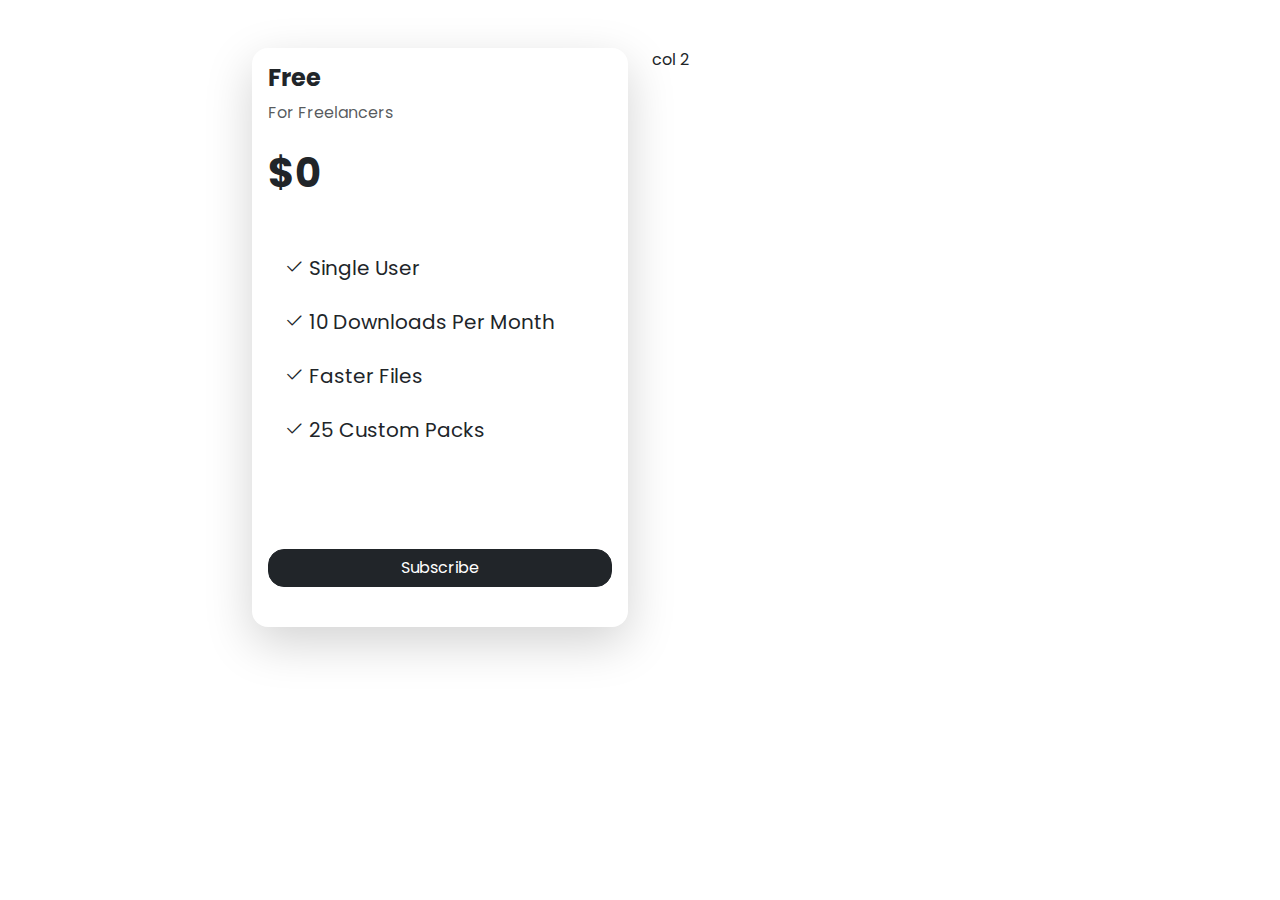
==== index.html @ 2b571614 "project setup" ====
<!DOCTYPE html>
<html lang="en">

<head>
    <meta charset="UTF-8">
    <meta name="viewport" content="width=device-width, initial-scale=1.0">
    <title>Mini-Projects Starter | Pricing Card</title>
    <link rel="preconnect" href="https://fonts.googleapis.com">
    <link rel="preconnect" href="https://fonts.gstatic.com" crossorigin>
    <link href="https://fonts.googleapis.com/css2?family=Poppins:wght@300;400;600;700&display=swap" rel="stylesheet">
    <link rel="stylesheet" href="https://cdn.jsdelivr.net/npm/bootstrap-icons@1.11.3/font/bootstrap-icons.min.css">
    <link rel="stylesheet" href="./css/bootstrap.min.css">
    <link rel="stylesheet" href="./css/style.css">
</head>

<body>
    <div class="container">
        <div class="row mt-5">
            <div class="col-md-6">
                <!-- Card 1 -->
                <div class="card rounded-4 shadow-lg border-0 mb-5">
                    <div class="card-body">
                        <div>
                            <h4 class="fw-bold">Free</h4>
                            <p class="text-muted">For Freelancers</p>
                        </div>
                        <h2 class="fs-1 fw-bold mt-4 mb-5">$0</h2>
                        <ul class="list-group list-group-flush  fs-5 mb-5 vstack gap-2">
                            <li class="list-group-item border-0">
                                <i class="bi bi-check2"></i> Single User
                            </li>
                            <li class="list-group-item border-0">
                                <i class="bi bi-check2"></i> 10 Downloads Per Month
                            </li>
                            <li class="list-group-item border-0">
                                <i class="bi bi-check2"></i> Faster Files
                            </li>
                            <li class="list-group-item border-0">
                                <i class="bi bi-check2"></i> 25 Custom Packs
                            </li>
                        </ul>
                        <div class="d-grid">
                            <button class="btn btn-dark rounded-4 mt-5 mb-4">
                                Subscribe
                            </button>
                        </div>
                    </div>
                </div>
            </div>

            <div class="col-md-6">col 2</div>
        </div>
    </div>


    <script src="./js/bootstrap.bundle.min.js"></script>

</body>

</html>
---- css/style.css ----
body{
    font-family: 'Poppins', sans-serif;
}
@media(min-width: 800px){
    .container{
        width: 800px;
    }
}
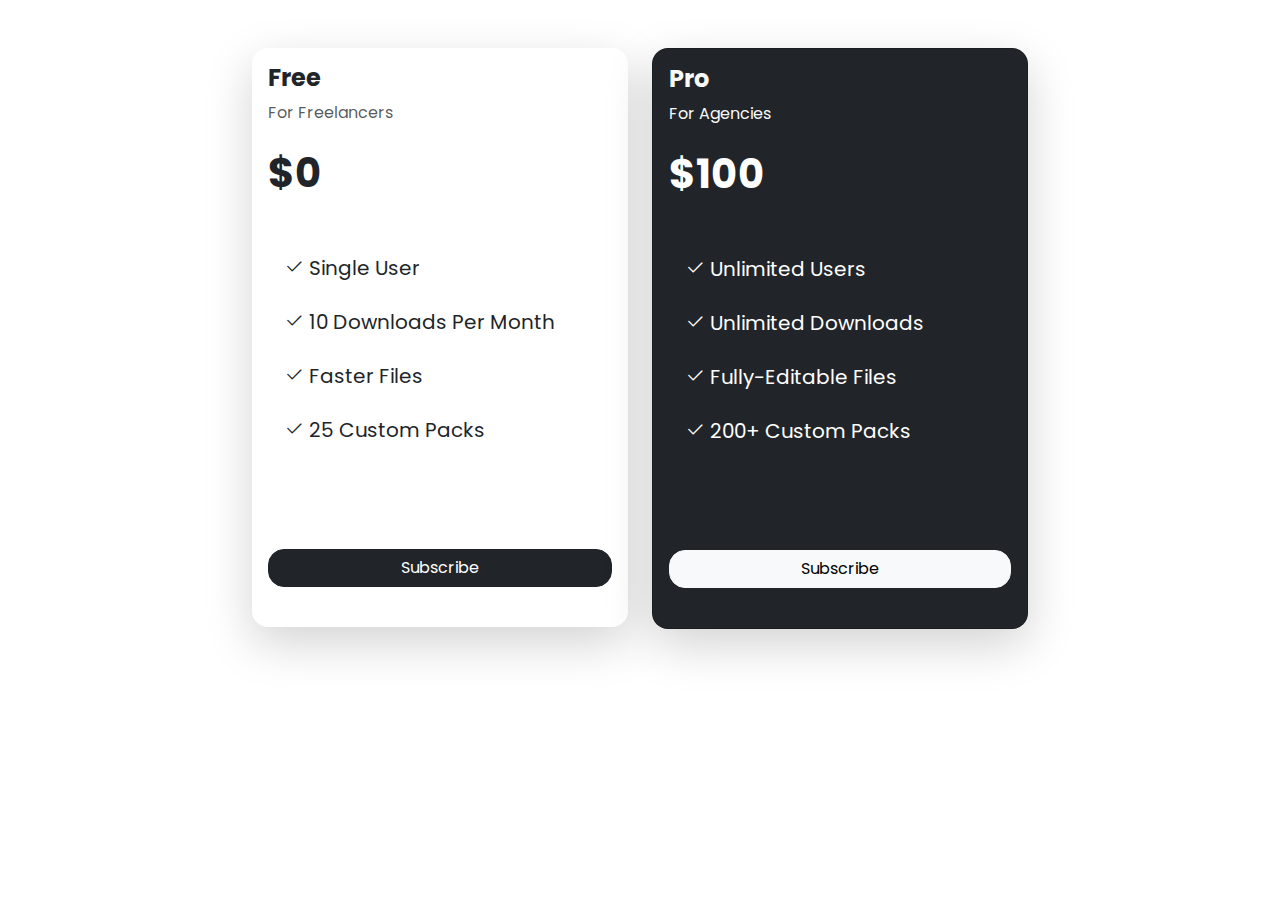
==== commit 262d03d1: "pricing cards" ====
--- a/index.html
+++ b/index.html
@@ -48,7 +48,37 @@
                 </div>
             </div>
 
-            <div class="col-md-6">col 2</div>
+            <div class="col-md-6">
+                <!-- Card 2 -->
+                <div class="card rounded-4 shadow-lg text-bg-dark">
+                    <div class="card-body">
+                        <div>
+                            <h4 class="fw-bold text-light">Pro</h4>
+                            <p class="text-light">For Agencies</p>
+                        </div>
+                        <h2 class="fs-1 fw-bold mt-4 mb-5">$100</h2>
+                        <ul class="list-group list-group-flusg mb-5 fs-5 vstack gap-2">
+                            <li class="list-group-item border-0 text-bg-dark">
+                                <i class="bi bi-check2"></i> Unlimited Users
+                            </li>
+                            <li class="list-group-item border-0 text-bg-dark">
+                                <i class="bi bi-check2"></i> Unlimited Downloads
+                            </li>
+                            <li class="list-group-item border-0 text-bg-dark">
+                                <i class="bi bi-check2"></i> Fully-Editable Files
+                            </li>
+                            <li class="list-group-item border-0 text-bg-dark">
+                                <i class="bi bi-check2"></i> 200+ Custom Packs
+                            </li>
+                        </ul>
+                        <div class="d-grid">
+                            <button class="btn btn-light rounded-4 mt-5 mb-4">
+                                Subscribe
+                            </button>
+                        </div>
+                    </div>
+                </div>
+            </div>
         </div>
     </div>
 
